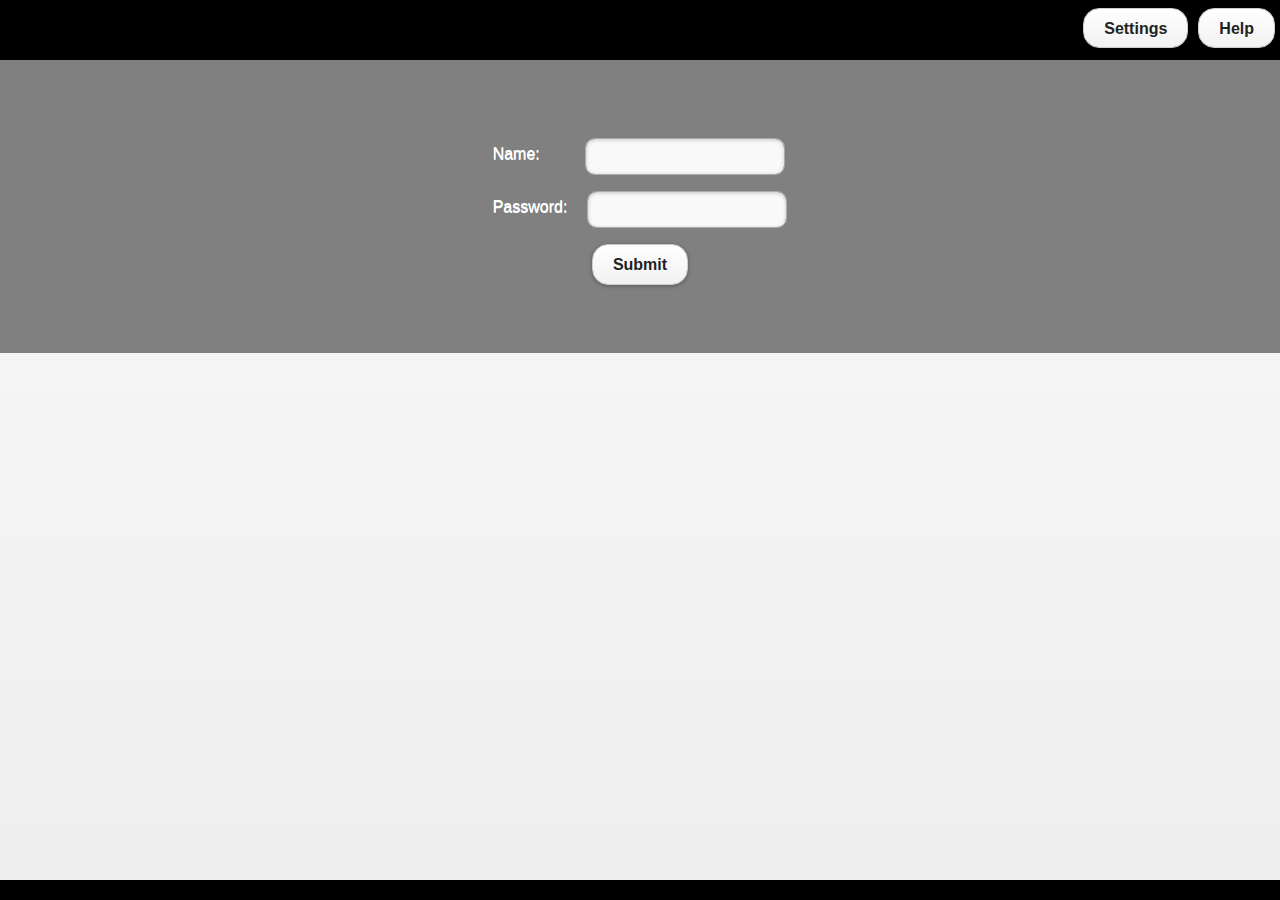
==== index.html @ b7b4abcf "up" ====
<!DOCTYPE html>
<html lang="en">
<head>
	<title>Mobile App</title>
	<meta name="viewport" content="width=device-width, initial-scale=1">
	<link type="text/css" href="css/jquery/jquery.mobile-1.2.0.css" rel="stylesheet"/>
	<link type="text/css" href="css/app.css" rel="stylesheet"/>
	<script type="text/javascript" src="js/jquery/jquery.min.js"></script>
	<script type="text/javascript" src="js/jquery/jquery.mobile-1.2.0.js"></script>
	<script type="text/javascript" src="js/view/holder.js"></script>
	<script type="text/javascript" src="js/view/headerDiv.js"></script>
	<script type="text/javascript" src="js/view/contentDiv.js"></script>
	<script type="text/javascript" src="js/view/footerDiv.js"></script>
	<script type="text/javascript" src="js/engines/quizEngine.js"></script>
	<script type="text/javascript" src="js/engines/contentEngine.js"></script>
</head>
<body>
	<div id="mainContainer"></div>
</body>
</html>
---- css/app.css ----
.headerDiv
{
	background-color: black;
	color: white;
	width: 100%;
	height:60px;
}
.topNavigation
{
	float: right;
}
.contentDiv
{
	background-color: gray;
	height: 100%;
    padding-bottom: 60px;
}
.footerDiv
{
	background-color: black;
	color: white;
	width: 100%;
	height: 20px;
    position: fixed;
    bottom: 0px;
}
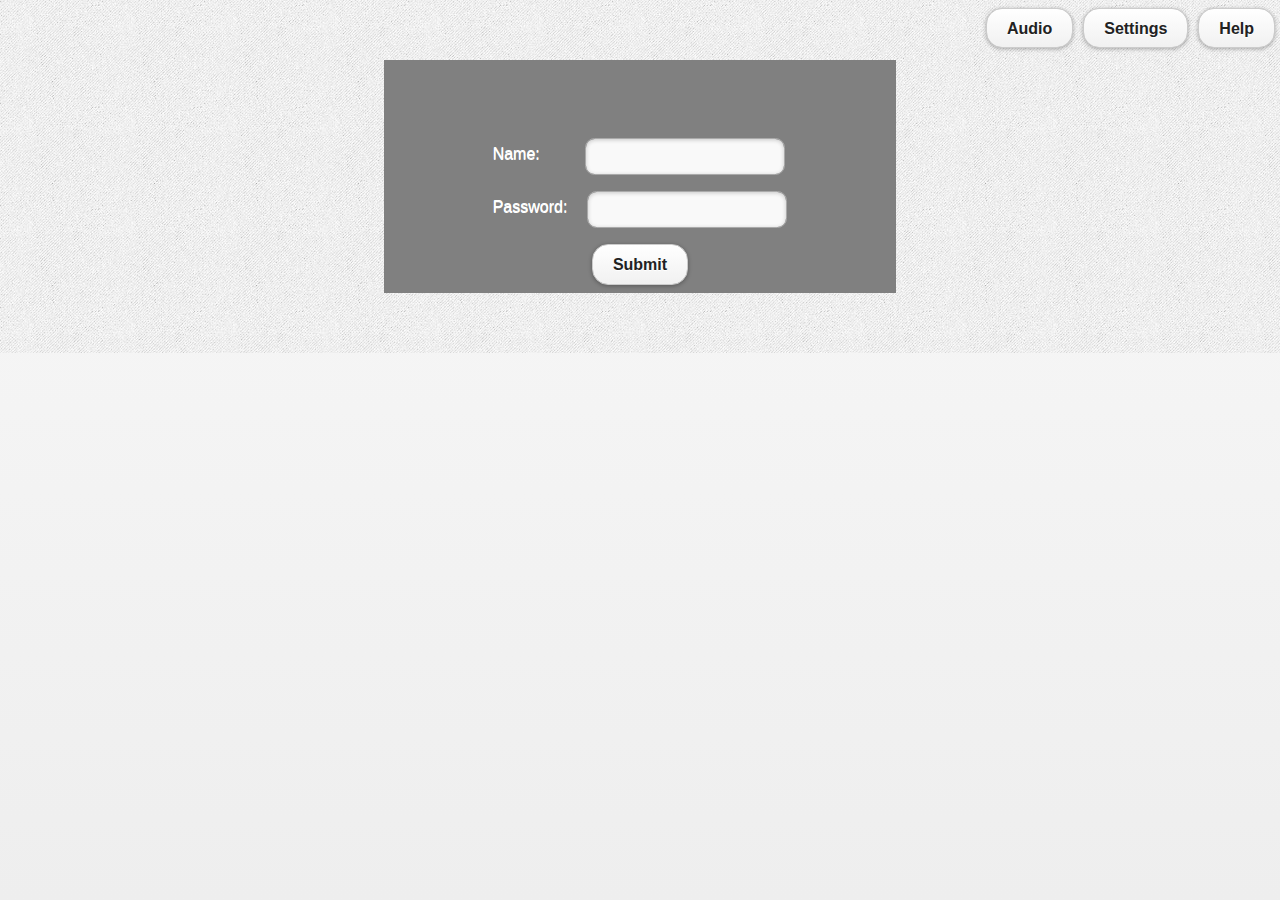
==== commit fc701080: "up" ====
--- a/index.html
+++ b/index.html
@@ -1,10 +1,11 @@
 <!DOCTYPE html>
-<html lang="en">
-<head>
+<html lang="en"><head>
 	<title>Mobile App</title>
-	<meta name="viewport" content="width=device-width, initial-scale=1">
+	<meta name="viewport" content="width=device-width, initial-scale=1, maximum-scale=1.0, user-scalable=0">
 	<link type="text/css" href="css/jquery/jquery.mobile-1.2.0.css" rel="stylesheet"/>
 	<link type="text/css" href="css/app.css" rel="stylesheet"/>
+    <link type="text/css" href="http://jquerymobile.com/demos/1.2.0/css/themes/default/jquery.mobile-1.2.0.css" rel="stylesheet"/>
+    
 	<script type="text/javascript" src="js/jquery/jquery.min.js"></script>
 	<script type="text/javascript" src="js/jquery/jquery.mobile-1.2.0.js"></script>
 	<script type="text/javascript" src="js/view/holder.js"></script>
@@ -13,6 +14,17 @@
 	<script type="text/javascript" src="js/view/footerDiv.js"></script>
 	<script type="text/javascript" src="js/engines/quizEngine.js"></script>
 	<script type="text/javascript" src="js/engines/contentEngine.js"></script>
+    
+    <!-- Swipe event CSS 
+    <link rel="stylesheet" href="css/swipe/style.css">-->
+    <link rel="stylesheet" href="css/swipe/idangerous.swiper.css">
+  	<link rel="stylesheet" href="css/swipe/idangerous.swiper.scrollbar.css">
+    <!-- -->
+  
+  	<!-- Swipe event JS -->
+	<script  src="js/swipe/idangerous.swiper-1.7.min.js"></script>
+    <script src="js/swipe/idangerous.swiper.scrollbar.js"></script>
+    <!--  -->
 </head>
 <body>
 	<div id="mainContainer"></div>
--- a/css/app.css
+++ b/css/app.css
@@ -1,6 +1,10 @@
+#mainContainer
+{
+	background:url(../assets/images/theme1/bg.jpg) repeat top left;
+}
+
 .headerDiv
 {
-	background-color: black;
 	color: white;
 	width: 100%;
 	height:60px;
@@ -11,13 +15,11 @@
 }
 .contentDiv
 {
-	background-color: gray;
 	height: 100%;
     padding-bottom: 60px;
 }
 .footerDiv
 {
-	background-color: black;
 	color: white;
 	width: 100%;
 	height: 20px;
--- a/css/swipe/style.css
+++ b/css/swipe/style.css
@@ -0,0 +1,726 @@
+/*
+ * HTML5 Boilerplate
+ *
+ * What follows is the result of much research on cross-browser styling.
+ * Credit left inline and big thanks to Nicolas Gallagher, Jonathan Neal,
+ * Kroc Camen, and the H5BP dev community and team.
+ *
+ * Detailed information about this CSS: h5bp.com/css
+ *
+ * ==|== normalize ==========================================================
+ */
+
+
+/* =============================================================================
+   HTML5 display definitions
+   ========================================================================== */
+
+article, aside, details, figcaption, figure, footer, header, hgroup, nav, section { display: block; }
+audio, canvas, video { display: inline-block; *display: inline; *zoom: 1; }
+audio:not([controls]) { display: none; }
+[hidden] { display: none; }
+
+
+/* =============================================================================
+   Base
+   ========================================================================== */
+
+/*
+ * 1. Correct text resizing oddly in IE6/7 when body font-size is set using em units
+ * 2. Prevent iOS text size adjust on device orientation change, without disabling user zoom: h5bp.com/g
+ */
+
+html { font-size: 100%; -webkit-text-size-adjust: 100%; -ms-text-size-adjust: 100%; }
+
+html, button, input, select, textarea { font-family: sans-serif; color: #222; }
+
+body { margin: 0; font-size: 1em; line-height: 1.4; }
+
+
+/* =============================================================================
+   Links
+   ========================================================================== */
+
+a { color: #069deb; }
+a:hover { color: #000; }
+a:focus { outline: 0; }
+
+/* Improve readability when focused and hovered in all browsers: h5bp.com/h */
+a:hover, a:active { outline: 0; }
+
+
+/* =============================================================================
+   Typography
+   ========================================================================== */
+
+abbr[title] { border-bottom: 1px dotted; }
+
+b, strong { font-weight: bold; }
+
+blockquote { margin: 1em 40px; }
+
+dfn { font-style: italic; }
+
+hr { display: block; height: 1px; border: 0; border-top: 1px solid #ccc; margin: 1em 0; padding: 0; }
+
+ins { background: #ff9; color: #000; text-decoration: none; }
+
+mark { background: #ff0; color: #000; font-style: italic; font-weight: bold; }
+
+/* Redeclare monospace font family: h5bp.com/j */
+pre, code, kbd, samp { font-family: monospace, serif; _font-family: 'courier new', monospace; font-size: 1em; }
+
+/* Improve readability of pre-formatted text in all browsers */
+pre { white-space: pre; white-space: pre-wrap; word-wrap: break-word; }
+
+q { quotes: none; }
+q:before, q:after { content: ""; content: none; }
+
+small { font-size: 85%; }
+
+/* Position subscript and superscript content without affecting line-height: h5bp.com/k */
+sub, sup { font-size: 75%; line-height: 0; position: relative; vertical-align: baseline; }
+sup { top: -0.5em; }
+sub { bottom: -0.25em; }
+
+
+/* =============================================================================
+   Lists
+   ========================================================================== */
+
+ul, ol { margin: 1em 0; padding: 0 0 0 20px; }
+dd { margin: 0 0 0 40px; }
+nav ul, nav ol { list-style: none; list-style-image: none; margin: 0; padding: 0; }
+
+
+/* =============================================================================
+   Embedded content
+   ========================================================================== */
+
+/*
+ * 1. Improve image quality when scaled in IE7: h5bp.com/d
+ * 2. Remove the gap between images and borders on image containers: h5bp.com/e
+ */
+
+img { border: 0; -ms-interpolation-mode: bicubic; vertical-align: middle; }
+
+/*
+ * Correct overflow not hidden in IE9
+ */
+
+svg:not(:root) { overflow: hidden; }
+
+
+/* =============================================================================
+   Figures
+   ========================================================================== */
+
+figure { margin: 0; }
+
+
+/* =============================================================================
+   Forms
+   ========================================================================== */
+
+form { margin: 0; }
+fieldset { border: 0; margin: 0; padding: 0; }
+
+/* Indicate that 'label' will shift focus to the associated form element */
+label { cursor: pointer; }
+
+/*
+ * 1. Correct color not inheriting in IE6/7/8/9
+ * 2. Correct alignment displayed oddly in IE6/7
+ */
+
+legend { border: 0; *margin-left: -7px; padding: 0; white-space: normal; }
+
+/*
+ * 1. Correct font-size not inheriting in all browsers
+ * 2. Remove margins in FF3/4 S5 Chrome
+ * 3. Define consistent vertical alignment display in all browsers
+ */
+
+button, input, select, textarea { font-size: 100%; margin: 0; vertical-align: baseline; *vertical-align: middle; }
+
+/*
+ * 1. Define line-height as normal to match FF3/4 (set using !important in the UA stylesheet)
+ */
+
+button, input { line-height: normal; }
+
+/*
+ * 1. Display hand cursor for clickable form elements
+ * 2. Allow styling of clickable form elements in iOS
+ * 3. Correct inner spacing displayed oddly in IE7 (doesn't effect IE6)
+ */
+
+button, input[type="button"], input[type="reset"], input[type="submit"] { cursor: pointer; -webkit-appearance: button; *overflow: visible; }
+
+/*
+ * Re-set default cursor for disabled elements
+ */
+
+button[disabled], input[disabled] { cursor: default; }
+
+/*
+ * Consistent box sizing and appearance
+ */
+
+input[type="checkbox"], input[type="radio"] { box-sizing: border-box; padding: 0; *width: 13px; *height: 13px; }
+input[type="search"] { -webkit-appearance: textfield; -moz-box-sizing: content-box; -webkit-box-sizing: content-box; box-sizing: content-box; }
+input[type="search"]::-webkit-search-decoration, input[type="search"]::-webkit-search-cancel-button { -webkit-appearance: none; }
+
+/*
+ * Remove inner padding and border in FF3/4: h5bp.com/l
+ */
+
+button::-moz-focus-inner, input::-moz-focus-inner { border: 0; padding: 0; }
+
+/*
+ * 1. Remove default vertical scrollbar in IE6/7/8/9
+ * 2. Allow only vertical resizing
+ */
+
+textarea { overflow: auto; vertical-align: top; resize: vertical; }
+
+/* Colors for form validity */
+input:valid, textarea:valid {  }
+input:invalid, textarea:invalid { background-color: #f0dddd; }
+
+
+/* =============================================================================
+   Tables
+   ========================================================================== */
+
+table { border-collapse: collapse; border-spacing: 0; }
+td { vertical-align: top; }
+
+
+
+/* ==|== primary styles =====================================================
+   Author: Vladimir Kharlampidi, The iDangero.us
+   ========================================================================== */
+
+body {
+	background: #eee;
+	font-family:Arial, Helvetica, sans-serif;
+	font-size:13px;
+	color:#333;
+	line-height:1.5;
+	position: relative;
+	min-width: 920px;
+}
+.center {
+	width:900px;
+	margin:0 auto;
+	position: relative;
+}
+.main {
+	width: 820px;
+	margin: 0 auto;
+	padding: 60px 40px;
+	background: #fff;
+	border-left: 1px solid #ccc;
+	border-right: 1px solid #ccc;
+	border-bottom: 1px solid #ccc;
+}
+.home-device {
+	width:640px;
+	height:300px;
+	padding:30px 40px;
+	border-radius:20px;
+	background:#111;
+	border: 3px solid white;
+	margin:0 auto;
+	position:relative;	
+	box-shadow: 0px 0px 5px #000;
+}
+.home-device .arrow-left {
+	background:url(../img/arrows.png) no-repeat left top;
+	position:absolute;
+	left:10px;
+	top:50%;
+	margin-top:-15px;
+	width:17px;
+	height:30px;
+}
+.home-device .arrow-right {
+	background:url(../img/arrows.png) no-repeat left bottom;
+	position:absolute;
+	right:10px;
+	top:50%;
+	margin-top:-15px;
+	width:17px;
+	height:30px;
+}
+.swiper-main {
+	width: 640px;
+	height: 300px;
+	position: relative;
+}
+.sm-shadow {
+	position: absolute;
+	bottom: -15px;
+	width: 606px;
+	height: 38px;
+	left: 17px;
+	background: url(../img/shadow.png);
+}
+.sm-free {
+	width: 105px;
+	height: 61px;
+	background: url(../img/free.png);
+	position: absolute;
+	right: -2px;
+	top: -2px;
+	z-index: 2;
+}
+.swiper1, .swiper1 .swiper-slide{
+	width: 640px;
+	height: 300px;
+}
+.pagination1 {
+	text-align: center;
+	margin-top: 5px;
+}
+.content-slide {
+	background: #fff;
+	padding: 20px;
+	border-radius: 5px;
+}
+.cs-1, .cs-2 {
+	float: left;
+	width:270px;
+	margin-top: 10px;
+	margin-bottom: 10px;
+}
+.cs-1 {
+	margin-right: 20px;
+	background: #333;
+	color: #fff;
+}
+.cs-2 {
+	background: #ad2e4c;
+	color: #fff;
+}
+/* Pagination */
+.pagination1 .swiper-pagination-switch {
+	display: inline-block;
+	width: 10px;
+	height: 10px;
+	border-radius: 10px;
+	background: #999;
+	box-shadow: 0px 1px 2px #555 inset;
+	margin: 0 3px;
+}
+.pagination1 .swiper-active-switch {
+	background: #fff;2f9933
+}
+
+.sw-title {
+	padding: 5px 20px;
+	font-size: 41px;
+	margin: 50px 0 20px;
+	font-family: 'Lato', sans-serif;
+	line-height: 50px;
+	color: #222;
+	font-weight: 300;
+	border-bottom: 1px solid #555;
+}
+.sw-content {
+	background: #fff;
+	border-radius: 5px;
+}
+.swiper-v, .swiper-v .swiper-slide, .swiper-free, .swiper-free .swiper-slide {
+	width: 640px;
+	height: 250px;
+	color: #fff;
+}
+
+.swiper-v, .swiper-free {
+	box-shadow: 0px -1px 4px rgba(0,0,0,0.5);
+	text-align: center;
+}
+.swiper-v h2, .swiper-free h2 {
+	font-style: italic;
+	font-size: 42px;
+	margin-top: 80px;
+	margin-bottom: 0;
+	line-height: 45px;
+}
+.swiper-v p,.swiper-free p {
+	font-style: italic;
+	font-size: 25px;
+}
+.demo-title {
+	margin-bottom: 5px;
+	text-align: center;
+	font-size: 31px;
+	font-family: "Lato", Arial, Helvetica;
+	font-weight: 300;
+	line-height: 35px;
+	margin: 50px 0 20px;
+}
+.swiper-v,.swiper-free {
+	margin-bottom: 30px;
+}
+/* Pagination V*/
+.pagination-v .swiper-pagination-switch, .pagination-free .swiper-pagination-switch {
+	display: block;
+	width: 8px;
+	height: 8px;
+	border-radius: 8px;
+	background: #555;
+	margin: 0 0px 5px;
+	opacity: 0.8;
+	border: 1px solid #fff;
+}
+.pagination-v .swiper-active-switch, .pagination-free .swiper-active-switch {
+	background: #fff;
+}
+.pagination-v, .pagination-free  {
+	position: absolute;
+	z-index: 20;
+	left: 10px;
+	top: 10px;
+}
+.pagination-free  {
+	width: 140px;
+	left: 10px;
+	top: 230px;
+}
+.pagination-free .swiper-pagination-switch {
+	display: block;
+	margin: 0 5px;
+	float: left;
+}
+.red-slide {
+	background: #ca4040;
+}
+.blue-slide {
+	background: #4390ee;
+}
+.orange-slide {
+	background: #ff8604;
+}
+.green-slide {
+	background: #49a430;
+}
+.pink-slide {
+	background: #973e76;
+}
+
+/* Tabs */
+.tabs {
+	width: 642px;
+	margin: 0 auto;
+}
+.tabs a {
+	display: block;
+	float: left;
+	width: 200px;
+	text-align: center;
+	border-radius: 5px 5px 0 0;
+	border: 1px solid #ccc;
+	background: #fff;
+	line-height: 40px;
+	font-size: 25px;
+	font-style: italic;
+	text-decoration: none;
+	background-image: -webkit-gradient(linear, left top, left bottom, from(#ffffff), to(#ddd)); /* Saf4+, Chrome */
+	background-image: -webkit-linear-gradient(top, #ffffff, #ddd); /* Chrome 10+, Saf5.1+, iOS 5+ */
+	background-image:    -moz-linear-gradient(top, #ffffff, #ddd); /* FF3.6 */
+	background-image:     -ms-linear-gradient(top, #ffffff, #ddd); /* IE10 */
+	background-image:      -o-linear-gradient(top, #ffffff, #ddd); /* Opera 11.10+ */
+	background-image:         linear-gradient(to bottom, #ffffff, #ddd);
+}
+.tabs a.active {
+	color: #fff;
+	background: #333;
+	background-image: -webkit-gradient(linear, left top, left bottom, from(#333), to(#000)); /* Saf4+, Chrome */
+	background-image: -webkit-linear-gradient(top, #333, #000); /* Chrome 10+, Saf5.1+, iOS 5+ */
+	background-image:    -moz-linear-gradient(top, #333, #000); /* FF3.6 */
+	background-image:     -ms-linear-gradient(top, #333, #000); /* IE10 */
+	background-image:      -o-linear-gradient(top, #333, #000); /* Opera 11.10+ */
+	background-image:         linear-gradient(to bottom, #333, #000);
+	border-bottom: 1px solid #000;
+}
+.swiper-tabs {
+	background: #333;
+	background-image: -webkit-gradient(linear, left top, left bottom, from(#000), to(#333)); /* Saf4+, Chrome */
+	background-image: -webkit-linear-gradient(top, #000, #333); /* Chrome 10+, Saf5.1+, iOS 5+ */
+	background-image:    -moz-linear-gradient(top, #000, #333); /* FF3.6 */
+	background-image:     -ms-linear-gradient(top, #000, #333); /* IE10 */
+	background-image:      -o-linear-gradient(top, #000, #333); /* Opera 11.10+ */
+	background-image:         linear-gradient(to bottom, #000, #333);
+	height: 250px;
+	border-radius: 0 0 5px 5px;
+	border: 1px solid #ccc;
+	
+	width: 640px;
+	border-top: 0;
+}
+.swiper-tabs .swiper-slide {
+	height: 250px;
+	width: 640px;
+	background: none;
+	color: #fff;
+}
+.swiper-tabs .content-slide2 {
+	padding: 40px;
+}
+
+/* Puzzle */
+.puzzle {
+	width: 630px;
+	height: 300px;
+	margin: 0 auto;
+	background: #fff;
+	box-shadow: 0px 1px 2px #000;
+}
+.puzzle .swiper-container, .puzzle .swiper-slide {
+	width: 210px;
+	height: 150px;
+	float: left;
+}
+
+/* Movies App */
+.mc-device {
+	width:640px;
+	padding:30px;
+	background:#111;
+	border:4px solid #fff;
+	box-shadow:0px 0px 5px #000;
+	border-radius:10px;
+	margin:0 auto;
+}
+.mc1 {
+	background: #fff;
+	height: 240px;
+	border-bottom: 1px solid #777;
+	margin: 0 auto;
+}
+.mc2 {
+	background: #ccc;
+	height: 80px;
+	margin: 0 auto;
+}
+
+
+.mc2 .swiper-container, .mc2 .swiper-slide {
+	width: auto;
+	height: 60px;
+}
+.mc2 .swiper-container {
+	position:relative;
+	padding:10px 0
+}
+.mc-control .swiper-slide {
+	text-align: center;
+}
+.mc-control .swiper-slide img {
+	width: 50px;
+	height: 50px;
+	position: relative;
+	top: 5px;
+	box-shadow:0px 2px 3px #000;
+	border-radius:3px;
+	display: inline-block;
+	margin: 0 5px;
+}
+.mc-control img.active {
+	top: -2px;
+}
+.mc1 .swiper-container, .mc-posters .swiper-slide {
+	width:640px;
+	height: 240px;
+}
+.m-content {
+	padding: 40px;
+}
+.m-content img {
+	float: left;
+	border: 2px solid #ccc;
+	margin-right: 30px;
+	border-radius: 5px;
+}
+.m-content .m-right {
+	float: left;
+	width: 370px;
+}
+.m-content h3 {
+	margin-top: 0;
+}
+
+
+
+
+
+/* Swiper cArousel*/
+.swiper-car {
+	margin-bottom:30px;
+}
+.swiper-car, .swiper-car .swiper-slide {
+	width:630px;
+	height:250px;
+	color:#fff;
+	text-align:center;
+	line-height:250px;
+	font-size: 40px;
+}
+.pagination-car {
+    left: 10px;
+    top: 230px;
+    width: 160px;
+	position:absolute;
+	z-index:20;
+}
+.pagination-car .swiper-pagination-switch {
+    background: none repeat scroll 0 0 #555555;
+    border: 1px solid #FFFFFF;
+    border-radius: 8px 8px 8px 8px;
+    display: block;
+    height: 8px;
+    margin: 0 5px;
+    opacity: 0.8;
+    width: 8px;
+    float: left;
+}
+.pagination-car .swiper-active-switch {
+    background: none repeat scroll 0 0 #FFFFFF;
+}
+
+/* Swiper cArousel & loop*/
+.swiper-loop {
+	margin-bottom:30px;
+}
+.swiper-loop, .swiper-loop .swiper-slide {
+	width:630px;
+	height:250px;
+	color:#fff;
+	text-align:center;
+	line-height:250px;
+	font-size: 40px;
+}
+.pagination-loop {
+    left: 10px;
+    top: 230px;
+    width: 160px;
+	position:absolute;
+	z-index:20;
+}
+.pagination-loop .swiper-pagination-switch {
+    background: none repeat scroll 0 0 #555555;
+    border: 1px solid #FFFFFF;
+    border-radius: 8px 8px 8px 8px;
+    display: block;
+    height: 8px;
+    margin: 0 5px;
+    opacity: 0.8;
+    width: 8px;
+    float: left;
+}
+.pagination-loop .swiper-active-switch {
+    background: none repeat scroll 0 0 #FFFFFF;
+}
+
+/* Nested Swipers*/
+.swiper-nested1 {
+	margin-bottom:30px;
+}
+.swiper-nested1, .swiper-nested1 .swiper-slide {
+	width:630px;
+	height:250px;
+	color:#fff;
+	text-align:center;
+	line-height:250px;
+	font-size: 40px;
+}
+.pagination-nested1 {
+    left: 10px;
+    top: 230px;
+    width: 160px;
+	position:absolute;
+	z-index:20;
+}
+.pagination-nested1 .swiper-pagination-switch {
+    background: none repeat scroll 0 0 #555555;
+    border: 1px solid #FFFFFF;
+    border-radius: 8px 8px 8px 8px;
+    display: block;
+    height: 8px;
+    margin: 0 5px;
+    opacity: 0.8;
+    width: 8px;
+    float: left;
+}
+.pagination-nested1 .swiper-active-switch {
+    background: none repeat scroll 0 0 #FFFFFF;
+}
+
+
+.swiper-nested2, .swiper-nested2 .swiper-slide {
+	width:100%;
+	height:250px;
+	color:#fff;
+	text-align:center;
+	line-height:125px;
+	font-size: 24px;
+}
+.pagination-nested2 {
+    right: 5px;
+    top: 5px;
+	position:absolute;
+	z-index:20;
+}
+.pagination-nested2 .swiper-pagination-switch {
+    background: none repeat scroll 0 0 #555555;
+    border: 1px solid #FFFFFF;
+    border-radius: 8px 8px 8px 8px;
+    display: block;
+    height: 8px;
+    margin: 0 0px 5px;
+    opacity: 0.8;
+    width: 8px;
+}
+.pagination-nested2 .swiper-active-switch {
+    background: none repeat scroll 0 0 #FFFFFF;
+}
+
+/* Scroll Container */
+.swiper-scroll-container {
+	width:640px;
+	height:300px;
+	border: 1px solid #aaa;
+}
+.swiper-scroll-container .swiper-slide {
+	width: 1520px !important;	
+	height:300px;
+}
+
+
+/* ==|== non-semantic helper classes ========================================
+   Please define your styles before this section.
+   ========================================================================== */
+
+/* For image replacement */
+.ir { display: block; border: 0; text-indent: -999em; overflow: hidden; background-color: transparent; background-repeat: no-repeat; text-align: left; direction: ltr; *line-height: 0; }
+.ir br { display: none; }
+
+/* Hide from both screenreaders and browsers: h5bp.com/u */
+.hidden { display: none !important; visibility: hidden; }
+
+/* Hide only visually, but have it available for screenreaders: h5bp.com/v */
+.visuallyhidden { border: 0; clip: rect(0 0 0 0); height: 1px; margin: -1px; overflow: hidden; padding: 0; position: absolute; width: 1px; }
+
+/* Extends the .visuallyhidden class to allow the element to be focusable when navigated to via the keyboard: h5bp.com/p */
+.visuallyhidden.focusable:active, .visuallyhidden.focusable:focus { clip: auto; height: auto; margin: 0; overflow: visible; position: static; width: auto; }
+
+/* Hide visually and from screenreaders, but maintain layout */
+.invisible { visibility: hidden; }
+
+/* Contain floats: h5bp.com/q */
+.clearfix:before, .clearfix:after { content: ""; display: table; }
+.clearfix:after { clear: both; }
+.clearfix { *zoom: 1; }
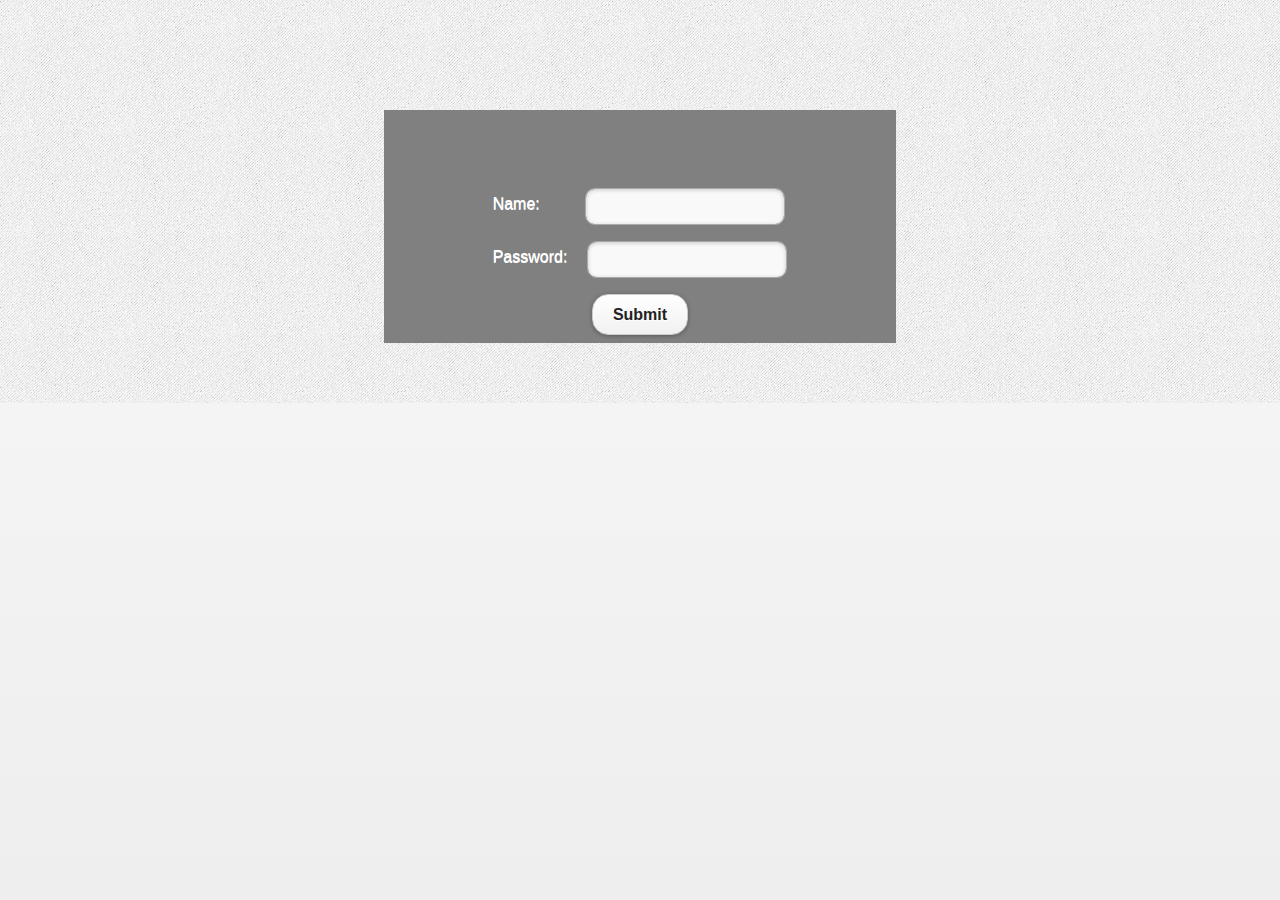
==== commit 1e891b5b: "up" ====
--- a/index.html
+++ b/index.html
@@ -4,7 +4,16 @@
 	<meta name="viewport" content="width=device-width, initial-scale=1, maximum-scale=1.0, user-scalable=0">
 	<link type="text/css" href="css/jquery/jquery.mobile-1.2.0.css" rel="stylesheet"/>
 	<link type="text/css" href="css/app.css" rel="stylesheet"/>
+    
+     <!-- Mobile JQ CSS -->
     <link type="text/css" href="http://jquerymobile.com/demos/1.2.0/css/themes/default/jquery.mobile-1.2.0.css" rel="stylesheet"/>
+    <!-- -->
+    
+    <!-- Swipe event CSS 
+    <link rel="stylesheet" href="css/swipe/style.css">-->
+    <link rel="stylesheet" href="css/swipe/idangerous.swiper.css">
+  	<link rel="stylesheet" href="css/swipe/idangerous.swiper.scrollbar.css">
+    <!-- -->
     
 	<script type="text/javascript" src="js/jquery/jquery.min.js"></script>
 	<script type="text/javascript" src="js/jquery/jquery.mobile-1.2.0.js"></script>
@@ -14,16 +23,14 @@
 	<script type="text/javascript" src="js/view/footerDiv.js"></script>
 	<script type="text/javascript" src="js/engines/quizEngine.js"></script>
 	<script type="text/javascript" src="js/engines/contentEngine.js"></script>
-    
-    <!-- Swipe event CSS 
-    <link rel="stylesheet" href="css/swipe/style.css">-->
-    <link rel="stylesheet" href="css/swipe/idangerous.swiper.css">
-  	<link rel="stylesheet" href="css/swipe/idangerous.swiper.scrollbar.css">
-    <!-- -->
   
   	<!-- Swipe event JS -->
 	<script  src="js/swipe/idangerous.swiper-1.7.min.js"></script>
-    <script src="js/swipe/idangerous.swiper.scrollbar.js"></script>
+    <script src="js/swipe/idangerous.swiper.scrollbar-1.0.js"></script>
+    <!--  -->
+    
+    <!-- Ratings Bar JS -->
+    <script src="js/ratings/jquery-ratings.js"></script>
     <!--  -->
 </head>
 <body>
--- a/css/app.css
+++ b/css/app.css
@@ -8,15 +8,87 @@
 	color: white;
 	width: 100%;
 	height:60px;
+	text-align: center;
 }
 .topNavigation
 {
-	float: right;
+	float: left;
 }
+.menuToggle
+{
+	background-image: url(../assets/images/theme1/btn_bg1.png);
+	background-repeat: no-repeat;
+	width: 486px;
+	height: 60px;
+	color: black;
+	padding-top: 20px;
+	float: left;
+}
+.menuIcon{
+	float: left;
+	margin:0 0 0 40px;
+	border:2px solid red;
+}
+.menuIcon.closed{
+	float: left;
+	margin:0 0 0 40px;
+	border:2px solid green;
+}
+.appNavigation
+{
+	background-image: url(../assets/images/theme1/btn_bg2.png);
+	background-repeat: no-repeat;
+	width: 312px;
+	height: 60px;
+	margin-left: 20px;
+	margin-top: -20px;
+	float: left;
+}
+.appNavigation div
+{
+	float:left;
+	padding-left: 26px;
+	padding-top: 15px;
+	padding-right: 9px;
+}
+.headerViewNav div
+{
+	float:left;
+	padding-left: 26px;
+	padding-top: 20px;
+	padding-right: 16px;
+}
+.headerViewNav
+{
+	background-image: url(../assets/images/theme1/btn_bg3.png);
+	background-repeat: no-repeat;
+	width: 126px;
+	height: 63px;
+	margin-left: 40px;
+	float: left;
+}
+.headerLeftNav
+{
+	background-image: url(../assets/images/theme1/btn_bg4.png);
+	background-repeat: no-repeat;
+	width: 186px;
+	height: 61px;
+	margin-left: 40px;
+	float: left;
+}
+.headerLeftNav div
+{
+	float:left;
+	padding-left: 20px;
+	padding-top: 16px;
+	padding-right: 12px;
+}
+
 .contentDiv
 {
 	height: 100%;
     padding-bottom: 60px;
+    padding-top: 50px;
 }
 .footerDiv
 {
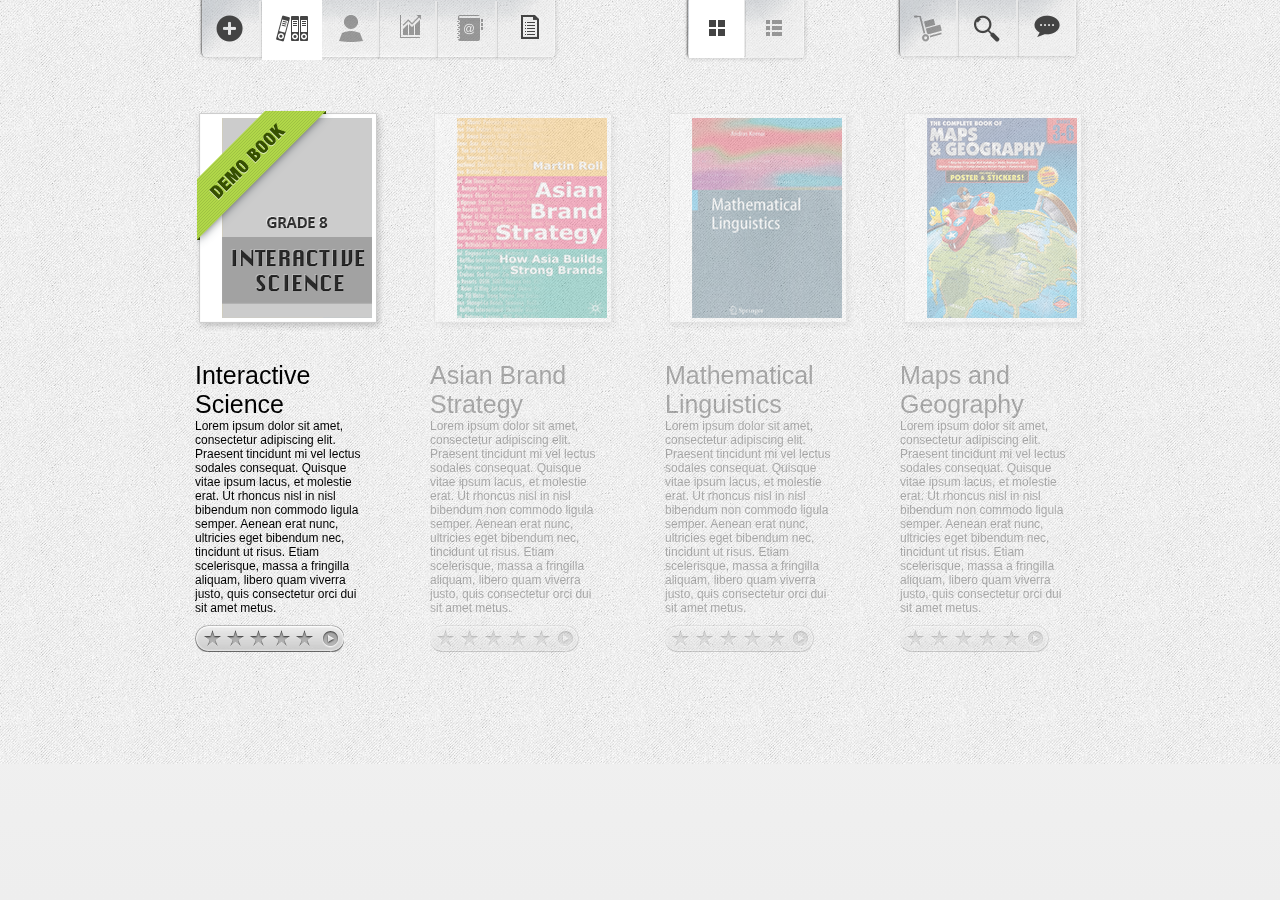
==== commit bf9ea4dd: "up" ====
--- a/index.html
+++ b/index.html
@@ -4,11 +4,6 @@
 	<meta name="viewport" content="width=device-width, initial-scale=1, maximum-scale=1.0, user-scalable=0">
 	<link type="text/css" href="css/jquery/jquery.mobile-1.2.0.css" rel="stylesheet"/>
 	<link type="text/css" href="css/app.css" rel="stylesheet"/>
-    
-     <!-- Mobile JQ CSS -->
-    <link type="text/css" href="http://jquerymobile.com/demos/1.2.0/css/themes/default/jquery.mobile-1.2.0.css" rel="stylesheet"/>
-    <!-- -->
-    
     <!-- Swipe event CSS 
     <link rel="stylesheet" href="css/swipe/style.css">-->
     <link rel="stylesheet" href="css/swipe/idangerous.swiper.css">
@@ -23,9 +18,10 @@
 	<script type="text/javascript" src="js/view/footerDiv.js"></script>
 	<script type="text/javascript" src="js/engines/quizEngine.js"></script>
 	<script type="text/javascript" src="js/engines/contentEngine.js"></script>
+    <script src="cordova-2.3.0.js"></script>
   
   	<!-- Swipe event JS -->
-	<script  src="js/swipe/idangerous.swiper-1.7.min.js"></script>
+	<script  src="js/swipe/idangerous.swiper-1.8.min.js"></script>
     <script src="js/swipe/idangerous.swiper.scrollbar-1.0.js"></script>
     <!--  -->
     
--- a/css/app.css
+++ b/css/app.css
@@ -9,6 +9,7 @@
 	width: 100%;
 	height:60px;
 	text-align: center;
+	position: relative;
 }
 .topNavigation
 {
@@ -19,53 +20,86 @@
 	background-image: url(../assets/images/theme1/btn_bg1.png);
 	background-repeat: no-repeat;
 	width: 486px;
+	height: 62px;
+	color: black;
+	float: left;
+	
+}
+.menuIcon{
+	width:65px;
+	float: left;
+	margin:0;
+	padding:15px 0 0 0;
+}
+.menuIcon.closed{
+	float: left;
+	margin:0;
+}
+.mask-div{
+	width: 421px;
+	height: 62px;
+	margin-left:65px;
+	overflow:hidden;
+}
+.appNavigation
+{
+	background-image: url(../assets/images/theme1/btn_bg2.png);
+	background-repeat: no-repeat;
+	width: 298px;
 	height: 60px;
-	color: black;
-	padding-top: 20px;
-	float: left;
-}
-.menuIcon{
-	float: left;
-	margin:0 0 0 40px;
-	border:2px solid red;
-}
-.menuIcon.closed{
-	float: left;
-	margin:0 0 0 40px;
-	border:2px solid green;
-}
-.appNavigation
-{
-	background-image: url(../assets/images/theme1/btn_bg2.png);
-	background-repeat: no-repeat;
-	width: 312px;
-	height: 60px;
-	margin-left: 20px;
-	margin-top: -20px;
-	float: left;
-}
-.appNavigation div
-{
-	float:left;
-	padding-left: 26px;
-	padding-top: 15px;
-	padding-right: 9px;
-}
-.headerViewNav div
-{
-	float:left;
-	padding-left: 26px;
-	padding-top: 20px;
-	padding-right: 16px;
-}
+	margin-left: 0px;
+	float: left;
+	overflow: hidden;
+}
+.appNavigation .nav
+{
+	width:59.5px;
+	height:62px;
+	float:left;
+}
+.appNavigation .active 
+{
+	/*width:57px;
+	height:57px;*/
+	background-color:#FFF;
+}
+.appNavigation .disable 
+{
+	opacity:0.5;
+}
+.appNavigation .nav img
+{
+	padding-top:15px;
+}
+
 .headerViewNav
 {
 	background-image: url(../assets/images/theme1/btn_bg3.png);
 	background-repeat: no-repeat;
 	width: 126px;
 	height: 63px;
-	margin-left: 40px;
-	float: left;
+	padding-left:6px;
+	float: left;
+}
+.headerViewNav .nav
+{
+	width:60px;
+	height:62px;
+	float:left;
+}
+.headerViewNav .active 
+{
+	width:55px;
+	height:58px;
+	background-color:#FFF;
+}
+.headerViewNav .disable 
+{
+	opacity:0.5;
+}
+.headerViewNav .nav img
+{
+	padding-top:20px;
 }
 .headerLeftNav
 {
@@ -73,20 +107,97 @@
 	background-repeat: no-repeat;
 	width: 186px;
 	height: 61px;
-	margin-left: 40px;
-	float: left;
-}
-.headerLeftNav div
-{
-	float:left;
-	padding-left: 20px;
-	padding-top: 16px;
-	padding-right: 12px;
+	margin-left: 80px;
+	padding-left:2px;
+	float: left;
+}
+.headerLeftNav .nav
+{
+	width:60px;
+	height:62px;
+	float:left;
+}
+.headerLeftNav .active 
+{
+	width:55px;
+	height:58px;
+	background-color:#FFF;
+}
+.headerLeftNav .disable 
+{
+	opacity:0.5;
+}
+.headerLeftNav .nav img
+{
+	padding-top:15px;
+}
+.bookNavigation
+{
+	display:inline-block;
+	margin-top:1px;
 }
 
+.bookNavigation .studyActive
+{
+	width:67px;
+	height:52px;
+	background-image:url(../assets/images/theme1/study_clicked.png);
+}
+.bookNavigation .studyNormal
+{
+	width:67px;
+	height:41px;
+	background-image:url(../assets/images/theme1/study.png);
+}
+.bookNavigation .gameActive
+{
+	width:67px;
+	height:52px;
+	background-image:url(../assets/images/theme1/game_clicked.png);
+}
+.bookNavigation .gameNormal
+{
+	width:67px;
+	height:41px;
+	background-image:url(../assets/images/theme1/game.png);
+}
+.bookNavigation .quizActive
+{
+	width:67px;
+	height:52px;
+	background-image:url(../assets/images/theme1/quiz_clicked.png);
+}
+.bookNavigation .quizNormal
+{
+	width:67px;
+	height:41px;
+	background-image:url(../assets/images/theme1/quiz.png);
+}
+.bookNavigation div
+{
+	float:left;
+	margin-left:5px;
+}
+.contentNavigation
+{
+	height:45px;
+	background-color:white;
+	-moz-box-shadow: 5px 5px 2px #888;
+	-webkit-box-shadow: 5px 5px 2px #888;
+	box-shadow: 5px 5px 2px #888;
+	text-align:left;
+}
+.headeWhiteBg
+{
+	background-color:white;
+	-moz-box-shadow: 5px 5px 2px #888;
+	-webkit-box-shadow: 5px 5px 2px #888;
+	box-shadow: 5px 5px 2px #888;
+	text-align:left;
+}
 .contentDiv
 {
-	height: 100%;
+	/*height: 100%;*/
     padding-bottom: 60px;
     padding-top: 50px;
 }
--- a/css/swipe/style.css
+++ b/css/swipe/style.css
@@ -332,27 +332,6 @@
 	background: #fff;
 	border-radius: 5px;
 }
-.swiper-v, .swiper-v .swiper-slide, .swiper-free, .swiper-free .swiper-slide {
-	width: 640px;
-	height: 250px;
-	color: #fff;
-}
-
-.swiper-v, .swiper-free {
-	box-shadow: 0px -1px 4px rgba(0,0,0,0.5);
-	text-align: center;
-}
-.swiper-v h2, .swiper-free h2 {
-	font-style: italic;
-	font-size: 42px;
-	margin-top: 80px;
-	margin-bottom: 0;
-	line-height: 45px;
-}
-.swiper-v p,.swiper-free p {
-	font-style: italic;
-	font-size: 25px;
-}
 .demo-title {
 	margin-bottom: 5px;
 	text-align: center;
@@ -362,344 +341,6 @@
 	line-height: 35px;
 	margin: 50px 0 20px;
 }
-.swiper-v,.swiper-free {
-	margin-bottom: 30px;
-}
-/* Pagination V*/
-.pagination-v .swiper-pagination-switch, .pagination-free .swiper-pagination-switch {
-	display: block;
-	width: 8px;
-	height: 8px;
-	border-radius: 8px;
-	background: #555;
-	margin: 0 0px 5px;
-	opacity: 0.8;
-	border: 1px solid #fff;
-}
-.pagination-v .swiper-active-switch, .pagination-free .swiper-active-switch {
-	background: #fff;
-}
-.pagination-v, .pagination-free  {
-	position: absolute;
-	z-index: 20;
-	left: 10px;
-	top: 10px;
-}
-.pagination-free  {
-	width: 140px;
-	left: 10px;
-	top: 230px;
-}
-.pagination-free .swiper-pagination-switch {
-	display: block;
-	margin: 0 5px;
-	float: left;
-}
-.red-slide {
-	background: #ca4040;
-}
-.blue-slide {
-	background: #4390ee;
-}
-.orange-slide {
-	background: #ff8604;
-}
-.green-slide {
-	background: #49a430;
-}
-.pink-slide {
-	background: #973e76;
-}
-
-/* Tabs */
-.tabs {
-	width: 642px;
-	margin: 0 auto;
-}
-.tabs a {
-	display: block;
-	float: left;
-	width: 200px;
-	text-align: center;
-	border-radius: 5px 5px 0 0;
-	border: 1px solid #ccc;
-	background: #fff;
-	line-height: 40px;
-	font-size: 25px;
-	font-style: italic;
-	text-decoration: none;
-	background-image: -webkit-gradient(linear, left top, left bottom, from(#ffffff), to(#ddd)); /* Saf4+, Chrome */
-	background-image: -webkit-linear-gradient(top, #ffffff, #ddd); /* Chrome 10+, Saf5.1+, iOS 5+ */
-	background-image:    -moz-linear-gradient(top, #ffffff, #ddd); /* FF3.6 */
-	background-image:     -ms-linear-gradient(top, #ffffff, #ddd); /* IE10 */
-	background-image:      -o-linear-gradient(top, #ffffff, #ddd); /* Opera 11.10+ */
-	background-image:         linear-gradient(to bottom, #ffffff, #ddd);
-}
-.tabs a.active {
-	color: #fff;
-	background: #333;
-	background-image: -webkit-gradient(linear, left top, left bottom, from(#333), to(#000)); /* Saf4+, Chrome */
-	background-image: -webkit-linear-gradient(top, #333, #000); /* Chrome 10+, Saf5.1+, iOS 5+ */
-	background-image:    -moz-linear-gradient(top, #333, #000); /* FF3.6 */
-	background-image:     -ms-linear-gradient(top, #333, #000); /* IE10 */
-	background-image:      -o-linear-gradient(top, #333, #000); /* Opera 11.10+ */
-	background-image:         linear-gradient(to bottom, #333, #000);
-	border-bottom: 1px solid #000;
-}
-.swiper-tabs {
-	background: #333;
-	background-image: -webkit-gradient(linear, left top, left bottom, from(#000), to(#333)); /* Saf4+, Chrome */
-	background-image: -webkit-linear-gradient(top, #000, #333); /* Chrome 10+, Saf5.1+, iOS 5+ */
-	background-image:    -moz-linear-gradient(top, #000, #333); /* FF3.6 */
-	background-image:     -ms-linear-gradient(top, #000, #333); /* IE10 */
-	background-image:      -o-linear-gradient(top, #000, #333); /* Opera 11.10+ */
-	background-image:         linear-gradient(to bottom, #000, #333);
-	height: 250px;
-	border-radius: 0 0 5px 5px;
-	border: 1px solid #ccc;
-	
-	width: 640px;
-	border-top: 0;
-}
-.swiper-tabs .swiper-slide {
-	height: 250px;
-	width: 640px;
-	background: none;
-	color: #fff;
-}
-.swiper-tabs .content-slide2 {
-	padding: 40px;
-}
-
-/* Puzzle */
-.puzzle {
-	width: 630px;
-	height: 300px;
-	margin: 0 auto;
-	background: #fff;
-	box-shadow: 0px 1px 2px #000;
-}
-.puzzle .swiper-container, .puzzle .swiper-slide {
-	width: 210px;
-	height: 150px;
-	float: left;
-}
-
-/* Movies App */
-.mc-device {
-	width:640px;
-	padding:30px;
-	background:#111;
-	border:4px solid #fff;
-	box-shadow:0px 0px 5px #000;
-	border-radius:10px;
-	margin:0 auto;
-}
-.mc1 {
-	background: #fff;
-	height: 240px;
-	border-bottom: 1px solid #777;
-	margin: 0 auto;
-}
-.mc2 {
-	background: #ccc;
-	height: 80px;
-	margin: 0 auto;
-}
-
-
-.mc2 .swiper-container, .mc2 .swiper-slide {
-	width: auto;
-	height: 60px;
-}
-.mc2 .swiper-container {
-	position:relative;
-	padding:10px 0
-}
-.mc-control .swiper-slide {
-	text-align: center;
-}
-.mc-control .swiper-slide img {
-	width: 50px;
-	height: 50px;
-	position: relative;
-	top: 5px;
-	box-shadow:0px 2px 3px #000;
-	border-radius:3px;
-	display: inline-block;
-	margin: 0 5px;
-}
-.mc-control img.active {
-	top: -2px;
-}
-.mc1 .swiper-container, .mc-posters .swiper-slide {
-	width:640px;
-	height: 240px;
-}
-.m-content {
-	padding: 40px;
-}
-.m-content img {
-	float: left;
-	border: 2px solid #ccc;
-	margin-right: 30px;
-	border-radius: 5px;
-}
-.m-content .m-right {
-	float: left;
-	width: 370px;
-}
-.m-content h3 {
-	margin-top: 0;
-}
-
-
-
-
-
-/* Swiper cArousel*/
-.swiper-car {
-	margin-bottom:30px;
-}
-.swiper-car, .swiper-car .swiper-slide {
-	width:630px;
-	height:250px;
-	color:#fff;
-	text-align:center;
-	line-height:250px;
-	font-size: 40px;
-}
-.pagination-car {
-    left: 10px;
-    top: 230px;
-    width: 160px;
-	position:absolute;
-	z-index:20;
-}
-.pagination-car .swiper-pagination-switch {
-    background: none repeat scroll 0 0 #555555;
-    border: 1px solid #FFFFFF;
-    border-radius: 8px 8px 8px 8px;
-    display: block;
-    height: 8px;
-    margin: 0 5px;
-    opacity: 0.8;
-    width: 8px;
-    float: left;
-}
-.pagination-car .swiper-active-switch {
-    background: none repeat scroll 0 0 #FFFFFF;
-}
-
-/* Swiper cArousel & loop*/
-.swiper-loop {
-	margin-bottom:30px;
-}
-.swiper-loop, .swiper-loop .swiper-slide {
-	width:630px;
-	height:250px;
-	color:#fff;
-	text-align:center;
-	line-height:250px;
-	font-size: 40px;
-}
-.pagination-loop {
-    left: 10px;
-    top: 230px;
-    width: 160px;
-	position:absolute;
-	z-index:20;
-}
-.pagination-loop .swiper-pagination-switch {
-    background: none repeat scroll 0 0 #555555;
-    border: 1px solid #FFFFFF;
-    border-radius: 8px 8px 8px 8px;
-    display: block;
-    height: 8px;
-    margin: 0 5px;
-    opacity: 0.8;
-    width: 8px;
-    float: left;
-}
-.pagination-loop .swiper-active-switch {
-    background: none repeat scroll 0 0 #FFFFFF;
-}
-
-/* Nested Swipers*/
-.swiper-nested1 {
-	margin-bottom:30px;
-}
-.swiper-nested1, .swiper-nested1 .swiper-slide {
-	width:630px;
-	height:250px;
-	color:#fff;
-	text-align:center;
-	line-height:250px;
-	font-size: 40px;
-}
-.pagination-nested1 {
-    left: 10px;
-    top: 230px;
-    width: 160px;
-	position:absolute;
-	z-index:20;
-}
-.pagination-nested1 .swiper-pagination-switch {
-    background: none repeat scroll 0 0 #555555;
-    border: 1px solid #FFFFFF;
-    border-radius: 8px 8px 8px 8px;
-    display: block;
-    height: 8px;
-    margin: 0 5px;
-    opacity: 0.8;
-    width: 8px;
-    float: left;
-}
-.pagination-nested1 .swiper-active-switch {
-    background: none repeat scroll 0 0 #FFFFFF;
-}
-
-
-.swiper-nested2, .swiper-nested2 .swiper-slide {
-	width:100%;
-	height:250px;
-	color:#fff;
-	text-align:center;
-	line-height:125px;
-	font-size: 24px;
-}
-.pagination-nested2 {
-    right: 5px;
-    top: 5px;
-	position:absolute;
-	z-index:20;
-}
-.pagination-nested2 .swiper-pagination-switch {
-    background: none repeat scroll 0 0 #555555;
-    border: 1px solid #FFFFFF;
-    border-radius: 8px 8px 8px 8px;
-    display: block;
-    height: 8px;
-    margin: 0 0px 5px;
-    opacity: 0.8;
-    width: 8px;
-}
-.pagination-nested2 .swiper-active-switch {
-    background: none repeat scroll 0 0 #FFFFFF;
-}
-
-/* Scroll Container */
-.swiper-scroll-container {
-	width:640px;
-	height:300px;
-	border: 1px solid #aaa;
-}
-.swiper-scroll-container .swiper-slide {
-	width: 1520px !important;	
-	height:300px;
-}
-
-
 /* ==|== non-semantic helper classes ========================================
    Please define your styles before this section.
    ========================================================================== */
